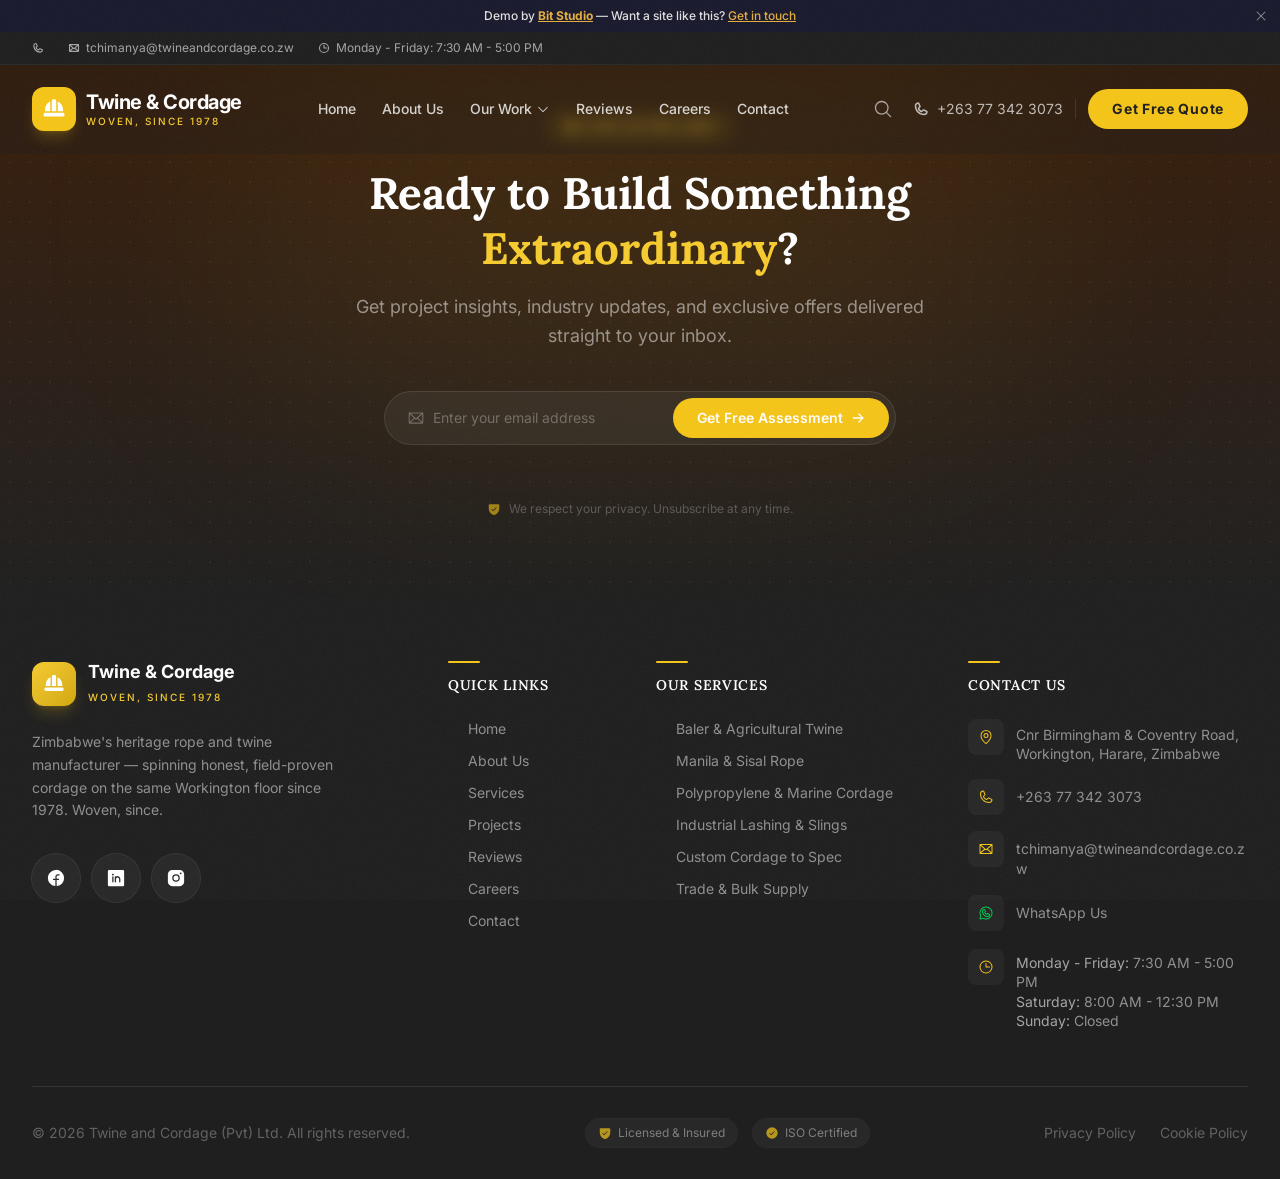
==== index.html @ addbf33c "Bit Studio deploy" ====
<!DOCTYPE html>
<html lang="en">
  <head>
    <meta charset="UTF-8" />
    <link rel="icon" type="image/svg+xml" href="/favicon.svg" />
    <meta name="viewport" content="width=device-width, initial-scale=1.0" />
    <meta name="theme-color" content="#8B4513" />
    <meta name="description" content="Twine and Cordage — Zimbabwe's heritage rope and twine manufacturer. Hand-finished sisal, manila, and polypropylene cordage woven on the same factory floor for over four decades." />
    <meta name="keywords" content="rope Zimbabwe, cordage Harare, sisal twine, baler twine, manila rope, agricultural rope, Twine and Cordage" />
    <meta property="og:title" content="Twine and Cordage — woven, since." />
    <meta property="og:description" content="Heritage rope and twine, woven in Harare. Four decades of craftsmanship in every twist of cordage we ship — from baler twine to marine-grade hawsers." />
    <meta property="og:image" content="https://images.unsplash.com/photo-1528700673334-1c2c1e7e0a05?w=1200" />
    <meta property="og:type" content="website" />
    <meta name="twitter:card" content="summary_large_image" />
    <title>Twine and Cordage — woven, since.</title>
    <link rel="preconnect" href="https://fonts.googleapis.com" />
    <link rel="preconnect" href="https://fonts.gstatic.com" crossorigin />
    <link href="https://fonts.googleapis.com/css2?family=Lora:ital,wght@0,400;0,500;0,600;0,700;1,400;1,500;1,600;1,700&family=Inter:wght@300;400;500;600;700;800&family=JetBrains+Mono:wght@400;500&display=swap" rel="stylesheet" />
    <script type="module" crossorigin src="/assets/index-C4Alse7a.js"></script>
    <link rel="stylesheet" crossorigin href="/assets/index-Beohewi9.css">
  </head>
  <body>
    <div id="root"></div>
  </body>
</html>
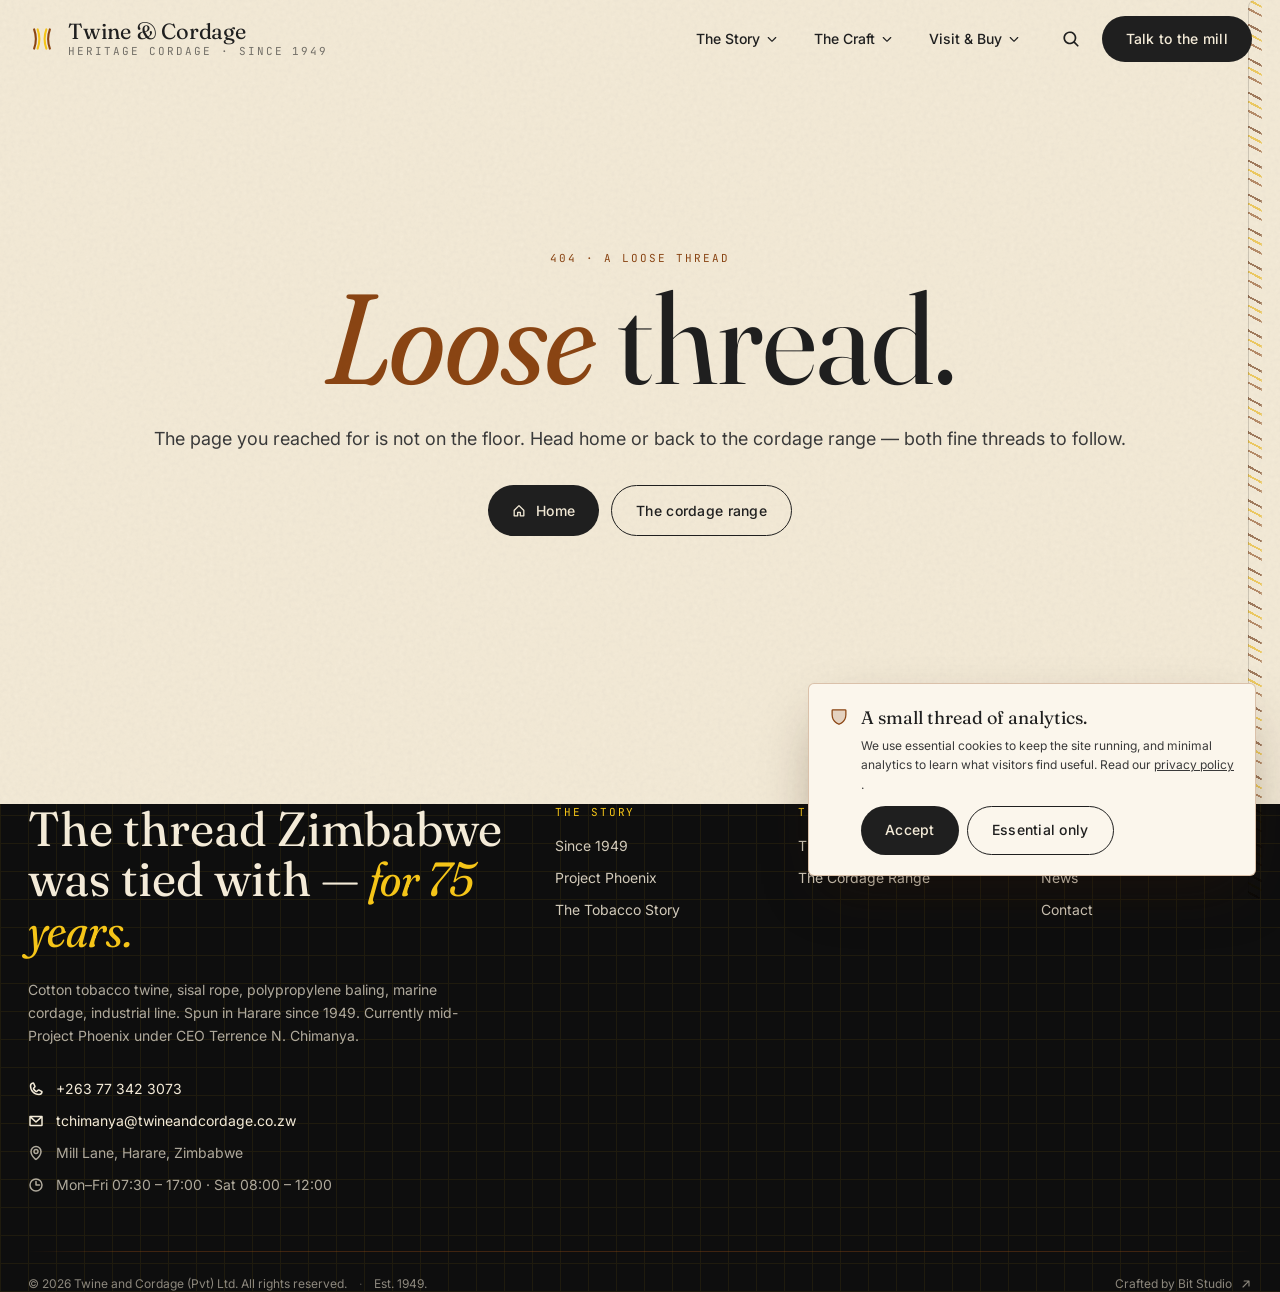
==== commit da10a220: "Bespoke rebuild — pilot wave" ====
--- a/index.html
+++ b/index.html
@@ -3,21 +3,52 @@
   <head>
     <meta charset="UTF-8" />
     <link rel="icon" type="image/svg+xml" href="/favicon.svg" />
-    <meta name="viewport" content="width=device-width, initial-scale=1.0" />
-    <meta name="theme-color" content="#8B4513" />
-    <meta name="description" content="Twine and Cordage — Zimbabwe's heritage rope and twine manufacturer. Hand-finished sisal, manila, and polypropylene cordage woven on the same factory floor for over four decades." />
-    <meta name="keywords" content="rope Zimbabwe, cordage Harare, sisal twine, baler twine, manila rope, agricultural rope, Twine and Cordage" />
-    <meta property="og:title" content="Twine and Cordage — woven, since." />
-    <meta property="og:description" content="Heritage rope and twine, woven in Harare. Four decades of craftsmanship in every twist of cordage we ship — from baler twine to marine-grade hawsers." />
-    <meta property="og:image" content="https://images.unsplash.com/photo-1528700673334-1c2c1e7e0a05?w=1200" />
+    <meta name="viewport" content="width=device-width, initial-scale=1.0, viewport-fit=cover" />
+    <meta name="theme-color" content="#1F1F1F" />
+
+    <title>Twine and Cordage — 75 Years of Zimbabwean Tobacco Twine &amp; Industrial Cordage</title>
+    <meta name="description" content="Since 1949, Twine and Cordage has spun the thread that ties Zimbabwean tobacco to the world — and the cordage that holds its industries together. Currently in Project Phoenix, our 75-year story enters its next chapter under CEO Terrence N. Chimanya." />
+    <meta name="keywords" content="twine zimbabwe, cordage manufacturer, tobacco twine, sisal rope, jute twine, industrial rope harare, baling twine, marine cordage zimbabwe, agricultural twine, Project Phoenix, Terrence Chimanya" />
+    <meta name="author" content="Twine and Cordage (Pvt) Ltd" />
+    <meta name="robots" content="index, follow" />
+
+    <!-- Open Graph -->
     <meta property="og:type" content="website" />
+    <meta property="og:site_name" content="Twine and Cordage" />
+    <meta property="og:title" content="Twine and Cordage — The Thread Zimbabwe's Tobacco Was Tied With For 75 Years" />
+    <meta property="og:description" content="Heritage cordage manufacturing since 1949. Sisal, jute, polypropylene twine and rope for agriculture, tobacco, marine, and industry. Mid-Project Phoenix turnaround under CEO Terrence N. Chimanya." />
+    <meta property="og:image" content="https://images.unsplash.com/photo-1451195090173-2e0781d7c33e?w=1600&q=80&auto=format&fit=crop" />
+    <meta property="og:url" content="https://twineandcordage.co.zw" />
+
+    <!-- Twitter -->
     <meta name="twitter:card" content="summary_large_image" />
-    <title>Twine and Cordage — woven, since.</title>
+    <meta name="twitter:title" content="Twine and Cordage — 75 Years of Heritage Cordage" />
+    <meta name="twitter:description" content="The thread Zim tobacco was tied with — for 75 years. Heritage cordage. Project Phoenix chapter open." />
+    <meta name="twitter:image" content="https://images.unsplash.com/photo-1451195090173-2e0781d7c33e?w=1600&q=80&auto=format&fit=crop" />
+
+    <!-- Preconnect fonts -->
     <link rel="preconnect" href="https://fonts.googleapis.com" />
     <link rel="preconnect" href="https://fonts.gstatic.com" crossorigin />
-    <link href="https://fonts.googleapis.com/css2?family=Lora:ital,wght@0,400;0,500;0,600;0,700;1,400;1,500;1,600;1,700&family=Inter:wght@300;400;500;600;700;800&family=JetBrains+Mono:wght@400;500&display=swap" rel="stylesheet" />
-    <script type="module" crossorigin src="/assets/index-C4Alse7a.js"></script>
-    <link rel="stylesheet" crossorigin href="/assets/index-Beohewi9.css">
+    <link href="https://fonts.googleapis.com/css2?family=Fraunces:ital,opsz,wght@0,9..144,300..900;1,9..144,300..900&family=Inter:wght@300;400;500;600;700&family=JetBrains+Mono:wght@400;500&display=swap" rel="stylesheet" />
+
+    <!-- JSON-LD Structured Data -->
+    <script type="application/ld+json">
+      {
+        "@context": "https://schema.org",
+        "@type": "Organization",
+        "name": "Twine and Cordage (Pvt) Ltd",
+        "foundingDate": "1949",
+        "url": "https://twineandcordage.co.zw",
+        "logo": "/favicon.svg",
+        "description": "75-year-old Zimbabwean manufacturer of tobacco twine, sisal rope and industrial cordage.",
+        "address": { "@type": "PostalAddress", "addressLocality": "Harare", "addressCountry": "ZW" },
+        "telephone": "+263773423073",
+        "email": "tchimanya@twineandcordage.co.zw",
+        "founder": "Terrence N. Chimanya"
+      }
+    </script>
+    <script type="module" crossorigin src="/assets/index-DUaEDlbp.js"></script>
+    <link rel="stylesheet" crossorigin href="/assets/index-CVmjpOQv.css">
   </head>
   <body>
     <div id="root"></div>
--- a/assets/index-CVmjpOQv.css
+++ b/assets/index-CVmjpOQv.css
@@ -0,0 +1 @@
+/*! tailwindcss v4.3.0 | MIT License | https://tailwindcss.com */@layer properties{@supports (((-webkit-hyphens:none)) and (not (margin-trim:inline))) or ((-moz-orient:inline) and (not (color:rgb(from red r g b)))){*,:before,:after,::backdrop{--tw-translate-x:0;--tw-translate-y:0;--tw-translate-z:0;--tw-rotate-x:initial;--tw-rotate-y:initial;--tw-rotate-z:initial;--tw-skew-x:initial;--tw-skew-y:initial;--tw-space-y-reverse:0;--tw-divide-y-reverse:0;--tw-border-style:solid;--tw-gradient-position:initial;--tw-gradient-from:#0000;--tw-gradient-via:#0000;--tw-gradient-to:#0000;--tw-gradient-stops:initial;--tw-gradient-via-stops:initial;--tw-gradient-from-position:0%;--tw-gradient-via-position:50%;--tw-gradient-to-position:100%;--tw-leading:initial;--tw-font-weight:initial;--tw-tracking:initial;--tw-shadow:0 0 #0000;--tw-shadow-color:initial;--tw-shadow-alpha:100%;--tw-inset-shadow:0 0 #0000;--tw-inset-shadow-color:initial;--tw-inset-shadow-alpha:100%;--tw-ring-color:initial;--tw-ring-shadow:0 0 #0000;--tw-inset-ring-color:initial;--tw-inset-ring-shadow:0 0 #0000;--tw-ring-inset:initial;--tw-ring-offset-width:0px;--tw-ring-offset-color:#fff;--tw-ring-offset-shadow:0 0 #0000;--tw-blur:initial;--tw-brightness:initial;--tw-contrast:initial;--tw-grayscale:initial;--tw-hue-rotate:initial;--tw-invert:initial;--tw-opacity:initial;--tw-saturate:initial;--tw-sepia:initial;--tw-drop-shadow:initial;--tw-drop-shadow-color:initial;--tw-drop-shadow-alpha:100%;--tw-drop-shadow-size:initial;--tw-backdrop-blur:initial;--tw-backdrop-brightness:initial;--tw-backdrop-contrast:initial;--tw-backdrop-grayscale:initial;--tw-backdrop-hue-rotate:initial;--tw-backdrop-invert:initial;--tw-backdrop-opacity:initial;--tw-backdrop-saturate:initial;--tw-backdrop-sepia:initial;--tw-duration:initial}}}@layer theme{:root,:host{--font-sans:ui-sans-serif, system-ui, sans-serif, "Apple Color Emoji", "Segoe UI Emoji", "Segoe UI Symbol", "Noto Color Emoji";--font-mono:"JetBrains Mono", monospace;--color-emerald-600:oklch(59.6% .145 163.225);--color-emerald-700:oklch(50.8% .118 165.612);--color-white:#fff;--spacing:.25rem;--container-md:28rem;--container-lg:32rem;--container-xl:36rem;--container-2xl:42rem;--container-3xl:48rem;--container-4xl:56rem;--text-xs:.75rem;--text-xs--line-height:calc(1 / .75);--text-sm:.875rem;--text-sm--line-height:calc(1.25 / .875);--text-base:1rem;--text-base--line-height: 1.5 ;--text-lg:1.125rem;--text-lg--line-height:calc(1.75 / 1.125);--text-xl:1.25rem;--text-xl--line-height:calc(1.75 / 1.25);--text-2xl:1.5rem;--text-2xl--line-height:calc(2 / 1.5);--text-3xl:1.875rem;--text-3xl--line-height: 1.2 ;--text-4xl:2.25rem;--text-4xl--line-height:calc(2.5 / 2.25);--text-5xl:3rem;--text-5xl--line-height:1;--text-6xl:3.75rem;--text-6xl--line-height:1;--text-7xl:4.5rem;--text-7xl--line-height:1;--text-8xl:6rem;--text-8xl--line-height:1;--text-9xl:8rem;--text-9xl--line-height:1;--font-weight-medium:500;--tracking-widest:.1em;--leading-tight:1.25;--leading-snug:1.375;--leading-relaxed:1.625;--radius-md:.375rem;--blur-sm:8px;--blur-md:12px;--default-transition-duration:.15s;--default-transition-timing-function:cubic-bezier(.4, 0, .2, 1);--default-font-family:var(--font-sans);--default-mono-font-family:var(--font-mono);--color-rope-600:#8b4513;--color-rope-700:#6e3610;--color-rope-800:#4f270c;--color-sisal-300:#f8cc3e;--color-sisal-400:#f5c518;--color-sisal-500:#d9a800;--color-paper-50:#fbf6ec;--color-paper-100:#f4ebd8;--color-ink-400:#6b6b6b;--color-ink-600:#3a3a3a;--color-ink-800:#1f1f1f;--color-ink-900:#0e0e0e;--font-display:"Fraunces", "Georgia", serif;--font-body:"Inter", system-ui, sans-serif}}@layer base{*,:after,:before,::backdrop{box-sizing:border-box;border:0 solid;margin:0;padding:0}::file-selector-button{box-sizing:border-box;border:0 solid;margin:0;padding:0}html,:host{-webkit-text-size-adjust:100%;-moz-tab-size:4;tab-size:4;line-height:1.5;font-family:var(--default-font-family,ui-sans-serif, system-ui, sans-serif, "Apple Color Emoji", "Segoe UI Emoji", "Segoe UI Symbol", "Noto Color Emoji");font-feature-settings:var(--default-font-feature-settings,normal);font-variation-settings:var(--default-font-variation-settings,normal);-webkit-tap-highlight-color:transparent}hr{height:0;color:inherit;border-top-width:1px}abbr:where([title]){-webkit-text-decoration:underline dotted;text-decoration:underline dotted}h1,h2,h3,h4,h5,h6{font-size:inherit;font-weight:inherit}a{color:inherit;-webkit-text-decoration:inherit;text-decoration:inherit}b,strong{font-weight:bolder}code,kbd,samp,pre{font-family:var(--default-mono-font-family,ui-monospace, SFMono-Regular, Menlo, Monaco, Consolas, "Liberation Mono", "Courier New", monospace);font-feature-settings:var(--default-mono-font-feature-settings,normal);font-variation-settings:var(--default-mono-font-variation-settings,normal);font-size:1em}small{font-size:80%}sub,sup{vertical-align:baseline;font-size:75%;line-height:0;position:relative}sub{bottom:-.25em}sup{top:-.5em}table{text-indent:0;border-color:inherit;border-collapse:collapse}:-moz-focusring{outline:auto}progress{vertical-align:baseline}summary{display:list-item}ol,ul,menu{list-style:none}img,svg,video,canvas,audio,iframe,embed,object{vertical-align:middle;display:block}img,video{max-width:100%;height:auto}button,input,select,optgroup,textarea{font:inherit;font-feature-settings:inherit;font-variation-settings:inherit;letter-spacing:inherit;color:inherit;opacity:1;background-color:#0000;border-radius:0}::file-selector-button{font:inherit;font-feature-settings:inherit;font-variation-settings:inherit;letter-spacing:inherit;color:inherit;opacity:1;background-color:#0000;border-radius:0}:where(select:is([multiple],[size])) optgroup{font-weight:bolder}:where(select:is([multiple],[size])) optgroup option{padding-inline-start:20px}::file-selector-button{margin-inline-end:4px}::placeholder{opacity:1}@supports (not ((-webkit-appearance:-apple-pay-button))) or (contain-intrinsic-size:1px){::placeholder{color:currentColor}@supports (color:color-mix(in lab,red,red)){::placeholder{color:color-mix(in oklab,currentcolor 50%,transparent)}}}textarea{resize:vertical}::-webkit-search-decoration{-webkit-appearance:none}::-webkit-date-and-time-value{min-height:1lh;text-align:inherit}::-webkit-datetime-edit{display:inline-flex}::-webkit-datetime-edit-fields-wrapper{padding:0}::-webkit-datetime-edit{padding-block:0}::-webkit-datetime-edit-year-field{padding-block:0}::-webkit-datetime-edit-month-field{padding-block:0}::-webkit-datetime-edit-day-field{padding-block:0}::-webkit-datetime-edit-hour-field{padding-block:0}::-webkit-datetime-edit-minute-field{padding-block:0}::-webkit-datetime-edit-second-field{padding-block:0}::-webkit-datetime-edit-millisecond-field{padding-block:0}::-webkit-datetime-edit-meridiem-field{padding-block:0}::-webkit-calendar-picker-indicator{line-height:1}:-moz-ui-invalid{box-shadow:none}button,input:where([type=button],[type=reset],[type=submit]){-webkit-appearance:button;-moz-appearance:button;appearance:button}::file-selector-button{-webkit-appearance:button;-moz-appearance:button;appearance:button}::-webkit-inner-spin-button{height:auto}::-webkit-outer-spin-button{height:auto}[hidden]:where(:not([hidden=until-found])){display:none!important}}@layer components;@layer utilities{.absolute{position:absolute}.fixed{position:fixed}.relative{position:relative}.static{position:static}.sticky{position:sticky}.inset-0{inset:calc(var(--spacing) * 0)}.-top-3{top:calc(var(--spacing) * -3)}.-top-4{top:calc(var(--spacing) * -4)}.-top-\[14px\]{top:-14px}.top-0{top:calc(var(--spacing) * 0)}.top-32{top:calc(var(--spacing) * 32)}.top-\[42px\]{top:42px}.top-full{top:100%}.-right-4{right:calc(var(--spacing) * -4)}.right-0{right:calc(var(--spacing) * 0)}.right-4{right:calc(var(--spacing) * 4)}.right-6{right:calc(var(--spacing) * 6)}.right-12{right:calc(var(--spacing) * 12)}.-bottom-3{bottom:calc(var(--spacing) * -3)}.bottom-0{bottom:calc(var(--spacing) * 0)}.bottom-4{bottom:calc(var(--spacing) * 4)}.bottom-6{bottom:calc(var(--spacing) * 6)}.bottom-10{bottom:calc(var(--spacing) * 10)}.-left-4{left:calc(var(--spacing) * -4)}.left-0{left:calc(var(--spacing) * 0)}.left-1\/2{left:50%}.left-4{left:calc(var(--spacing) * 4)}.left-6{left:calc(var(--spacing) * 6)}.z-10{z-index:10}.z-40{z-index:40}.z-50{z-index:50}.mx-3{margin-inline:calc(var(--spacing) * 3)}.mx-auto{margin-inline:auto}.mt-0\.5{margin-top:calc(var(--spacing) * .5)}.mt-1{margin-top:calc(var(--spacing) * 1)}.mt-3{margin-top:calc(var(--spacing) * 3)}.mt-4{margin-top:calc(var(--spacing) * 4)}.mt-5{margin-top:calc(var(--spacing) * 5)}.mt-6{margin-top:calc(var(--spacing) * 6)}.mt-8{margin-top:calc(var(--spacing) * 8)}.mt-10{margin-top:calc(var(--spacing) * 10)}.mt-12{margin-top:calc(var(--spacing) * 12)}.mt-14{margin-top:calc(var(--spacing) * 14)}.mt-16{margin-top:calc(var(--spacing) * 16)}.mt-24{margin-top:calc(var(--spacing) * 24)}.mt-auto{margin-top:auto}.mr-1{margin-right:calc(var(--spacing) * 1)}.mb-0\.5{margin-bottom:calc(var(--spacing) * .5)}.mb-1{margin-bottom:calc(var(--spacing) * 1)}.mb-1\.5{margin-bottom:calc(var(--spacing) * 1.5)}.mb-2{margin-bottom:calc(var(--spacing) * 2)}.mb-3{margin-bottom:calc(var(--spacing) * 3)}.mb-4{margin-bottom:calc(var(--spacing) * 4)}.mb-5{margin-bottom:calc(var(--spacing) * 5)}.mb-6{margin-bottom:calc(var(--spacing) * 6)}.mb-7{margin-bottom:calc(var(--spacing) * 7)}.mb-8{margin-bottom:calc(var(--spacing) * 8)}.mb-10{margin-bottom:calc(var(--spacing) * 10)}.mb-12{margin-bottom:calc(var(--spacing) * 12)}.mb-14{margin-bottom:calc(var(--spacing) * 14)}.mb-16{margin-bottom:calc(var(--spacing) * 16)}.ml-2{margin-left:calc(var(--spacing) * 2)}.ml-3{margin-left:calc(var(--spacing) * 3)}.line-clamp-1{-webkit-line-clamp:1;-webkit-box-orient:vertical;display:-webkit-box;overflow:hidden}.block{display:block}.flex{display:flex}.grid{display:grid}.hidden{display:none}.inline{display:inline}.inline-block{display:inline-block}.inline-flex{display:inline-flex}.table{display:table}.aspect-\[4\/3\]{aspect-ratio:4/3}.aspect-\[4\/5\]{aspect-ratio:4/5}.aspect-\[5\/3\]{aspect-ratio:5/3}.aspect-\[5\/6\]{aspect-ratio:5/6}.aspect-\[16\/7\]{aspect-ratio:16/7}.aspect-\[16\/9\]{aspect-ratio:16/9}.aspect-\[16\/10\]{aspect-ratio:16/10}.aspect-square{aspect-ratio:1}.h-1\.5{height:calc(var(--spacing) * 1.5)}.h-3{height:calc(var(--spacing) * 3)}.h-5{height:calc(var(--spacing) * 5)}.h-full{height:100%}.h-px{height:1px}.max-h-40{max-height:calc(var(--spacing) * 40)}.max-h-\[60vh\]{max-height:60vh}.max-h-\[85vh\]{max-height:85vh}.min-h-\[70vh\]{min-height:70vh}.min-h-\[80vh\]{min-height:80vh}.min-h-\[92vh\]{min-height:92vh}.min-h-screen{min-height:100vh}.w-1\.5{width:calc(var(--spacing) * 1.5)}.w-3{width:calc(var(--spacing) * 3)}.w-5{width:calc(var(--spacing) * 5)}.w-12{width:calc(var(--spacing) * 12)}.w-\[10px\]{width:10px}.w-full{width:100%}.max-w-2xl{max-width:var(--container-2xl)}.max-w-3xl{max-width:var(--container-3xl)}.max-w-4xl{max-width:var(--container-4xl)}.max-w-\[200px\]{max-width:200px}.max-w-\[260px\]{max-width:260px}.max-w-lg{max-width:var(--container-lg)}.max-w-md{max-width:var(--container-md)}.max-w-xl{max-width:var(--container-xl)}.min-w-0{min-width:calc(var(--spacing) * 0)}.min-w-\[320px\]{min-width:320px}.flex-1{flex:1}.shrink-0{flex-shrink:0}.-translate-x-1\/2{--tw-translate-x: -50% ;translate:var(--tw-translate-x) var(--tw-translate-y)}.rotate-\[-6deg\]{rotate:-6deg}.rotate-\[-7deg\]{rotate:-7deg}.transform{transform:var(--tw-rotate-x,) var(--tw-rotate-y,) var(--tw-rotate-z,) var(--tw-skew-x,) var(--tw-skew-y,)}.grid-cols-1{grid-template-columns:repeat(1,minmax(0,1fr))}.grid-cols-2{grid-template-columns:repeat(2,minmax(0,1fr))}.grid-cols-\[120px_1fr\]{grid-template-columns:120px 1fr}.flex-col{flex-direction:column}.flex-wrap{flex-wrap:wrap}.items-center{align-items:center}.items-end{align-items:flex-end}.items-start{align-items:flex-start}.items-stretch{align-items:stretch}.justify-between{justify-content:space-between}.justify-center{justify-content:center}.justify-end{justify-content:flex-end}.gap-0\.5{gap:calc(var(--spacing) * .5)}.gap-1{gap:calc(var(--spacing) * 1)}.gap-1\.5{gap:calc(var(--spacing) * 1.5)}.gap-2{gap:calc(var(--spacing) * 2)}.gap-3{gap:calc(var(--spacing) * 3)}.gap-4{gap:calc(var(--spacing) * 4)}.gap-6{gap:calc(var(--spacing) * 6)}.gap-8{gap:calc(var(--spacing) * 8)}.gap-10{gap:calc(var(--spacing) * 10)}.gap-12{gap:calc(var(--spacing) * 12)}:where(.space-y-2>:not(:last-child)){--tw-space-y-reverse:0;margin-block-start:calc(calc(var(--spacing) * 2) * var(--tw-space-y-reverse));margin-block-end:calc(calc(var(--spacing) * 2) * calc(1 - var(--tw-space-y-reverse)))}:where(.space-y-3>:not(:last-child)){--tw-space-y-reverse:0;margin-block-start:calc(calc(var(--spacing) * 3) * var(--tw-space-y-reverse));margin-block-end:calc(calc(var(--spacing) * 3) * calc(1 - var(--tw-space-y-reverse)))}:where(.space-y-4>:not(:last-child)){--tw-space-y-reverse:0;margin-block-start:calc(calc(var(--spacing) * 4) * var(--tw-space-y-reverse));margin-block-end:calc(calc(var(--spacing) * 4) * calc(1 - var(--tw-space-y-reverse)))}:where(.space-y-5>:not(:last-child)){--tw-space-y-reverse:0;margin-block-start:calc(calc(var(--spacing) * 5) * var(--tw-space-y-reverse));margin-block-end:calc(calc(var(--spacing) * 5) * calc(1 - var(--tw-space-y-reverse)))}:where(.space-y-6>:not(:last-child)){--tw-space-y-reverse:0;margin-block-start:calc(calc(var(--spacing) * 6) * var(--tw-space-y-reverse));margin-block-end:calc(calc(var(--spacing) * 6) * calc(1 - var(--tw-space-y-reverse)))}:where(.space-y-10>:not(:last-child)){--tw-space-y-reverse:0;margin-block-start:calc(calc(var(--spacing) * 10) * var(--tw-space-y-reverse));margin-block-end:calc(calc(var(--spacing) * 10) * calc(1 - var(--tw-space-y-reverse)))}:where(.space-y-12>:not(:last-child)){--tw-space-y-reverse:0;margin-block-start:calc(calc(var(--spacing) * 12) * var(--tw-space-y-reverse));margin-block-end:calc(calc(var(--spacing) * 12) * calc(1 - var(--tw-space-y-reverse)))}:where(.divide-y>:not(:last-child)){--tw-divide-y-reverse:0;border-bottom-style:var(--tw-border-style);border-top-style:var(--tw-border-style);border-top-width:calc(1px * var(--tw-divide-y-reverse));border-bottom-width:calc(1px * calc(1 - var(--tw-divide-y-reverse)))}:where(.divide-rope-600\/15>:not(:last-child)){border-color:#8b451326}@supports (color:color-mix(in lab,red,red)){:where(.divide-rope-600\/15>:not(:last-child)){border-color:color-mix(in oklab,var(--color-rope-600) 15%,transparent)}}.self-start{align-self:flex-start}.truncate{text-overflow:ellipsis;white-space:nowrap;overflow:hidden}.overflow-auto{overflow:auto}.overflow-hidden{overflow:hidden}.overflow-y-auto{overflow-y:auto}.rounded{border-radius:.25rem}.rounded-full{border-radius:3.40282e38px}.rounded-md{border-radius:var(--radius-md)}.border{border-style:var(--tw-border-style);border-width:1px}.border-y{border-block-style:var(--tw-border-style);border-block-width:1px}.border-t{border-top-style:var(--tw-border-style);border-top-width:1px}.border-b{border-bottom-style:var(--tw-border-style);border-bottom-width:1px}.border-l-2{border-left-style:var(--tw-border-style);border-left-width:2px}.border-emerald-600{border-color:var(--color-emerald-600)}.border-ink-800{border-color:var(--color-ink-800)}.border-paper-100\/20{border-color:#f4ebd833}@supports (color:color-mix(in lab,red,red)){.border-paper-100\/20{border-color:color-mix(in oklab,var(--color-paper-100) 20%,transparent)}}.border-rope-600{border-color:var(--color-rope-600)}.border-rope-600\/10{border-color:#8b45131a}@supports (color:color-mix(in lab,red,red)){.border-rope-600\/10{border-color:color-mix(in oklab,var(--color-rope-600) 10%,transparent)}}.border-rope-600\/15{border-color:#8b451326}@supports (color:color-mix(in lab,red,red)){.border-rope-600\/15{border-color:color-mix(in oklab,var(--color-rope-600) 15%,transparent)}}.border-rope-600\/20{border-color:#8b451333}@supports (color:color-mix(in lab,red,red)){.border-rope-600\/20{border-color:color-mix(in oklab,var(--color-rope-600) 20%,transparent)}}.border-rope-600\/25{border-color:#8b451340}@supports (color:color-mix(in lab,red,red)){.border-rope-600\/25{border-color:color-mix(in oklab,var(--color-rope-600) 25%,transparent)}}.border-rope-600\/30{border-color:#8b45134d}@supports (color:color-mix(in lab,red,red)){.border-rope-600\/30{border-color:color-mix(in oklab,var(--color-rope-600) 30%,transparent)}}.border-sisal-400{border-color:var(--color-sisal-400)}.bg-emerald-600{background-color:var(--color-emerald-600)}.bg-ink-800{background-color:var(--color-ink-800)}.bg-ink-900{background-color:var(--color-ink-900)}.bg-ink-900\/60{background-color:#0e0e0e99}@supports (color:color-mix(in lab,red,red)){.bg-ink-900\/60{background-color:color-mix(in oklab,var(--color-ink-900) 60%,transparent)}}.bg-ink-900\/70{background-color:#0e0e0eb3}@supports (color:color-mix(in lab,red,red)){.bg-ink-900\/70{background-color:color-mix(in oklab,var(--color-ink-900) 70%,transparent)}}.bg-ink-900\/75{background-color:#0e0e0ebf}@supports (color:color-mix(in lab,red,red)){.bg-ink-900\/75{background-color:color-mix(in oklab,var(--color-ink-900) 75%,transparent)}}.bg-paper-50{background-color:var(--color-paper-50)}.bg-paper-100{background-color:var(--color-paper-100)}.bg-paper-100\/10{background-color:#f4ebd81a}@supports (color:color-mix(in lab,red,red)){.bg-paper-100\/10{background-color:color-mix(in oklab,var(--color-paper-100) 10%,transparent)}}.bg-paper-100\/15{background-color:#f4ebd826}@supports (color:color-mix(in lab,red,red)){.bg-paper-100\/15{background-color:color-mix(in oklab,var(--color-paper-100) 15%,transparent)}}.bg-paper-100\/90{background-color:#f4ebd8e6}@supports (color:color-mix(in lab,red,red)){.bg-paper-100\/90{background-color:color-mix(in oklab,var(--color-paper-100) 90%,transparent)}}.bg-paper-100\/95{background-color:#f4ebd8f2}@supports (color:color-mix(in lab,red,red)){.bg-paper-100\/95{background-color:color-mix(in oklab,var(--color-paper-100) 95%,transparent)}}.bg-rope-600{background-color:var(--color-rope-600)}.bg-rope-600\/10{background-color:#8b45131a}@supports (color:color-mix(in lab,red,red)){.bg-rope-600\/10{background-color:color-mix(in oklab,var(--color-rope-600) 10%,transparent)}}.bg-rope-600\/60{background-color:#8b451399}@supports (color:color-mix(in lab,red,red)){.bg-rope-600\/60{background-color:color-mix(in oklab,var(--color-rope-600) 60%,transparent)}}.bg-sisal-400{background-color:var(--color-sisal-400)}.bg-transparent{background-color:#0000}.bg-gradient-to-r{--tw-gradient-position:to right in oklab;background-image:linear-gradient(var(--tw-gradient-stops))}.bg-gradient-to-t{--tw-gradient-position:to top in oklab;background-image:linear-gradient(var(--tw-gradient-stops))}.from-ink-900\/85{--tw-gradient-from:#0e0e0ed9}@supports (color:color-mix(in lab,red,red)){.from-ink-900\/85{--tw-gradient-from:color-mix(in oklab, var(--color-ink-900) 85%, transparent)}}.from-ink-900\/85{--tw-gradient-stops:var(--tw-gradient-via-stops,var(--tw-gradient-position), var(--tw-gradient-from) var(--tw-gradient-from-position), var(--tw-gradient-to) var(--tw-gradient-to-position))}.via-ink-900\/30{--tw-gradient-via:#0e0e0e4d}@supports (color:color-mix(in lab,red,red)){.via-ink-900\/30{--tw-gradient-via:color-mix(in oklab, var(--color-ink-900) 30%, transparent)}}.via-ink-900\/30{--tw-gradient-via-stops:var(--tw-gradient-position), var(--tw-gradient-from) var(--tw-gradient-from-position), var(--tw-gradient-via) var(--tw-gradient-via-position), var(--tw-gradient-to) var(--tw-gradient-to-position);--tw-gradient-stops:var(--tw-gradient-via-stops)}.via-ink-900\/50{--tw-gradient-via:#0e0e0e80}@supports (color:color-mix(in lab,red,red)){.via-ink-900\/50{--tw-gradient-via:color-mix(in oklab, var(--color-ink-900) 50%, transparent)}}.via-ink-900\/50{--tw-gradient-via-stops:var(--tw-gradient-position), var(--tw-gradient-from) var(--tw-gradient-from-position), var(--tw-gradient-via) var(--tw-gradient-via-position), var(--tw-gradient-to) var(--tw-gradient-to-position);--tw-gradient-stops:var(--tw-gradient-via-stops)}.to-transparent{--tw-gradient-to:transparent;--tw-gradient-stops:var(--tw-gradient-via-stops,var(--tw-gradient-position), var(--tw-gradient-from) var(--tw-gradient-from-position), var(--tw-gradient-to) var(--tw-gradient-to-position))}.object-cover{object-fit:cover}.object-center{object-position:center}.object-top{object-position:top}.p-1\.5{padding:calc(var(--spacing) * 1.5)}.p-2{padding:calc(var(--spacing) * 2)}.p-2\.5{padding:calc(var(--spacing) * 2.5)}.p-3{padding:calc(var(--spacing) * 3)}.p-3\.5{padding:calc(var(--spacing) * 3.5)}.p-4{padding:calc(var(--spacing) * 4)}.p-5{padding:calc(var(--spacing) * 5)}.p-6{padding:calc(var(--spacing) * 6)}.p-7{padding:calc(var(--spacing) * 7)}.px-1{padding-inline:calc(var(--spacing) * 1)}.px-1\.5{padding-inline:calc(var(--spacing) * 1.5)}.px-3{padding-inline:calc(var(--spacing) * 3)}.px-4{padding-inline:calc(var(--spacing) * 4)}.px-5{padding-inline:calc(var(--spacing) * 5)}.px-6{padding-inline:calc(var(--spacing) * 6)}.px-7{padding-inline:calc(var(--spacing) * 7)}.px-10{padding-inline:calc(var(--spacing) * 10)}.py-0\.5{padding-block:calc(var(--spacing) * .5)}.py-2{padding-block:calc(var(--spacing) * 2)}.py-2\.5{padding-block:calc(var(--spacing) * 2.5)}.py-3{padding-block:calc(var(--spacing) * 3)}.py-4{padding-block:calc(var(--spacing) * 4)}.py-5{padding-block:calc(var(--spacing) * 5)}.py-6{padding-block:calc(var(--spacing) * 6)}.py-10{padding-block:calc(var(--spacing) * 10)}.py-20{padding-block:calc(var(--spacing) * 20)}.py-24{padding-block:calc(var(--spacing) * 24)}.py-28{padding-block:calc(var(--spacing) * 28)}.pt-0{padding-top:calc(var(--spacing) * 0)}.pt-3{padding-top:calc(var(--spacing) * 3)}.pt-12{padding-top:calc(var(--spacing) * 12)}.pt-16{padding-top:calc(var(--spacing) * 16)}.pt-\[10vh\]{padding-top:10vh}.pt-\[78px\]{padding-top:78px}.pb-10{padding-bottom:calc(var(--spacing) * 10)}.pb-12{padding-bottom:calc(var(--spacing) * 12)}.pb-20{padding-bottom:calc(var(--spacing) * 20)}.pb-24{padding-bottom:calc(var(--spacing) * 24)}.pl-5{padding-left:calc(var(--spacing) * 5)}.pl-6{padding-left:calc(var(--spacing) * 6)}.text-center{text-align:center}.text-left{text-align:left}.text-right{text-align:right}.font-display{font-family:var(--font-display)}.font-mono{font-family:var(--font-mono)}.text-2xl{font-size:var(--text-2xl);line-height:var(--tw-leading,var(--text-2xl--line-height))}.text-3xl{font-size:var(--text-3xl);line-height:var(--tw-leading,var(--text-3xl--line-height))}.text-4xl{font-size:var(--text-4xl);line-height:var(--tw-leading,var(--text-4xl--line-height))}.text-5xl{font-size:var(--text-5xl);line-height:var(--tw-leading,var(--text-5xl--line-height))}.text-6xl{font-size:var(--text-6xl);line-height:var(--tw-leading,var(--text-6xl--line-height))}.text-7xl{font-size:var(--text-7xl);line-height:var(--tw-leading,var(--text-7xl--line-height))}.text-8xl{font-size:var(--text-8xl);line-height:var(--tw-leading,var(--text-8xl--line-height))}.text-base{font-size:var(--text-base);line-height:var(--tw-leading,var(--text-base--line-height))}.text-lg{font-size:var(--text-lg);line-height:var(--tw-leading,var(--text-lg--line-height))}.text-sm{font-size:var(--text-sm);line-height:var(--tw-leading,var(--text-sm--line-height))}.text-xl{font-size:var(--text-xl);line-height:var(--tw-leading,var(--text-xl--line-height))}.text-xs{font-size:var(--text-xs);line-height:var(--tw-leading,var(--text-xs--line-height))}.text-\[10px\]{font-size:10px}.text-\[11px\]{font-size:11px}.text-\[14vw\]{font-size:14vw}.leading-\[0\.92\]{--tw-leading:.92;line-height:.92}.leading-\[0\.95\]{--tw-leading:.95;line-height:.95}.leading-\[1\.02\]{--tw-leading:1.02;line-height:1.02}.leading-\[1\.05\]{--tw-leading:1.05;line-height:1.05}.leading-\[1\.25\]{--tw-leading:1.25;line-height:1.25}.leading-none{--tw-leading:1;line-height:1}.leading-relaxed{--tw-leading:var(--leading-relaxed);line-height:var(--leading-relaxed)}.leading-snug{--tw-leading:var(--leading-snug);line-height:var(--leading-snug)}.leading-tight{--tw-leading:var(--leading-tight);line-height:var(--leading-tight)}.font-medium{--tw-font-weight:var(--font-weight-medium);font-weight:var(--font-weight-medium)}.tracking-\[-0\.025em\]{--tw-tracking:-.025em;letter-spacing:-.025em}.tracking-widest{--tw-tracking:var(--tracking-widest);letter-spacing:var(--tracking-widest)}.text-balance{text-wrap:balance}.text-pretty{text-wrap:pretty}.break-all{word-break:break-all}.whitespace-nowrap{white-space:nowrap}.text-ink-400{color:var(--color-ink-400)}.text-ink-600{color:var(--color-ink-600)}.text-ink-800{color:var(--color-ink-800)}.text-ink-800\/70{color:#1f1f1fb3}@supports (color:color-mix(in lab,red,red)){.text-ink-800\/70{color:color-mix(in oklab,var(--color-ink-800) 70%,transparent)}}.text-ink-800\/80{color:#1f1f1fcc}@supports (color:color-mix(in lab,red,red)){.text-ink-800\/80{color:color-mix(in oklab,var(--color-ink-800) 80%,transparent)}}.text-ink-900{color:var(--color-ink-900)}.text-paper-100{color:var(--color-paper-100)}.text-paper-100\/55{color:#f4ebd88c}@supports (color:color-mix(in lab,red,red)){.text-paper-100\/55{color:color-mix(in oklab,var(--color-paper-100) 55%,transparent)}}.text-paper-100\/70{color:#f4ebd8b3}@supports (color:color-mix(in lab,red,red)){.text-paper-100\/70{color:color-mix(in oklab,var(--color-paper-100) 70%,transparent)}}.text-paper-100\/75{color:#f4ebd8bf}@supports (color:color-mix(in lab,red,red)){.text-paper-100\/75{color:color-mix(in oklab,var(--color-paper-100) 75%,transparent)}}.text-paper-100\/80{color:#f4ebd8cc}@supports (color:color-mix(in lab,red,red)){.text-paper-100\/80{color:color-mix(in oklab,var(--color-paper-100) 80%,transparent)}}.text-paper-100\/85{color:#f4ebd8d9}@supports (color:color-mix(in lab,red,red)){.text-paper-100\/85{color:color-mix(in oklab,var(--color-paper-100) 85%,transparent)}}.text-rope-600{color:var(--color-rope-600)}.text-rope-600\/30{color:#8b45134d}@supports (color:color-mix(in lab,red,red)){.text-rope-600\/30{color:color-mix(in oklab,var(--color-rope-600) 30%,transparent)}}.text-rope-700{color:var(--color-rope-700)}.text-sisal-300{color:var(--color-sisal-300)}.text-sisal-400{color:var(--color-sisal-400)}.text-white{color:var(--color-white)}.uppercase{text-transform:uppercase}.italic{font-style:italic}.underline{text-decoration-line:underline}.decoration-sisal-400{-webkit-text-decoration-color:var(--color-sisal-400);text-decoration-color:var(--color-sisal-400)}.underline-offset-4{text-underline-offset:4px}.opacity-10{opacity:.1}.opacity-30{opacity:.3}.opacity-50{opacity:.5}.opacity-\[0\.07\]{opacity:.07}.shadow-2xl{--tw-shadow:0 25px 50px -12px var(--tw-shadow-color,#00000040);box-shadow:var(--tw-inset-shadow),var(--tw-inset-ring-shadow),var(--tw-ring-offset-shadow),var(--tw-ring-shadow),var(--tw-shadow)}.shadow-lg{--tw-shadow:0 10px 15px -3px var(--tw-shadow-color,#0000001a), 0 4px 6px -4px var(--tw-shadow-color,#0000001a);box-shadow:var(--tw-inset-shadow),var(--tw-inset-ring-shadow),var(--tw-ring-offset-shadow),var(--tw-ring-shadow),var(--tw-shadow)}.shadow-xl{--tw-shadow:0 20px 25px -5px var(--tw-shadow-color,#0000001a), 0 8px 10px -6px var(--tw-shadow-color,#0000001a);box-shadow:var(--tw-inset-shadow),var(--tw-inset-ring-shadow),var(--tw-ring-offset-shadow),var(--tw-ring-shadow),var(--tw-shadow)}.ring-4{--tw-ring-shadow:var(--tw-ring-inset,) 0 0 0 calc(4px + var(--tw-ring-offset-width)) var(--tw-ring-color,currentcolor);box-shadow:var(--tw-inset-shadow),var(--tw-inset-ring-shadow),var(--tw-ring-offset-shadow),var(--tw-ring-shadow),var(--tw-shadow)}.ring-paper-100{--tw-ring-color:var(--color-paper-100)}.grayscale{--tw-grayscale:grayscale(100%);filter:var(--tw-blur,) var(--tw-brightness,) var(--tw-contrast,) var(--tw-grayscale,) var(--tw-hue-rotate,) var(--tw-invert,) var(--tw-saturate,) var(--tw-sepia,) var(--tw-drop-shadow,)}.filter{filter:var(--tw-blur,) var(--tw-brightness,) var(--tw-contrast,) var(--tw-grayscale,) var(--tw-hue-rotate,) var(--tw-invert,) var(--tw-saturate,) var(--tw-sepia,) var(--tw-drop-shadow,)}.backdrop-blur-md{--tw-backdrop-blur:blur(var(--blur-md));-webkit-backdrop-filter:var(--tw-backdrop-blur,) var(--tw-backdrop-brightness,) var(--tw-backdrop-contrast,) var(--tw-backdrop-grayscale,) var(--tw-backdrop-hue-rotate,) var(--tw-backdrop-invert,) var(--tw-backdrop-opacity,) var(--tw-backdrop-saturate,) var(--tw-backdrop-sepia,);backdrop-filter:var(--tw-backdrop-blur,) var(--tw-backdrop-brightness,) var(--tw-backdrop-contrast,) var(--tw-backdrop-grayscale,) var(--tw-backdrop-hue-rotate,) var(--tw-backdrop-invert,) var(--tw-backdrop-opacity,) var(--tw-backdrop-saturate,) var(--tw-backdrop-sepia,)}.backdrop-blur-sm{--tw-backdrop-blur:blur(var(--blur-sm));-webkit-backdrop-filter:var(--tw-backdrop-blur,) var(--tw-backdrop-brightness,) var(--tw-backdrop-contrast,) var(--tw-backdrop-grayscale,) var(--tw-backdrop-hue-rotate,) var(--tw-backdrop-invert,) var(--tw-backdrop-opacity,) var(--tw-backdrop-saturate,) var(--tw-backdrop-sepia,);backdrop-filter:var(--tw-backdrop-blur,) var(--tw-backdrop-brightness,) var(--tw-backdrop-contrast,) var(--tw-backdrop-grayscale,) var(--tw-backdrop-hue-rotate,) var(--tw-backdrop-invert,) var(--tw-backdrop-opacity,) var(--tw-backdrop-saturate,) var(--tw-backdrop-sepia,)}.transition{transition-property:color,background-color,border-color,outline-color,text-decoration-color,fill,stroke,--tw-gradient-from,--tw-gradient-via,--tw-gradient-to,opacity,box-shadow,transform,translate,scale,rotate,filter,-webkit-backdrop-filter,backdrop-filter,display,content-visibility,overlay,pointer-events;transition-timing-function:var(--tw-ease,var(--default-transition-timing-function));transition-duration:var(--tw-duration,var(--default-transition-duration))}.transition-all{transition-property:all;transition-timing-function:var(--tw-ease,var(--default-transition-timing-function));transition-duration:var(--tw-duration,var(--default-transition-duration))}.transition-colors{transition-property:color,background-color,border-color,outline-color,text-decoration-color,fill,stroke,--tw-gradient-from,--tw-gradient-via,--tw-gradient-to;transition-timing-function:var(--tw-ease,var(--default-transition-timing-function));transition-duration:var(--tw-duration,var(--default-transition-duration))}.transition-transform{transition-property:transform,translate,scale,rotate;transition-timing-function:var(--tw-ease,var(--default-transition-timing-function));transition-duration:var(--tw-duration,var(--default-transition-duration))}.duration-300{--tw-duration:.3s;transition-duration:.3s}.duration-700{--tw-duration:.7s;transition-duration:.7s}.outline-none{--tw-outline-style:none;outline-style:none}@media(hover:hover){.group-hover\:-translate-x-0\.5:is(:where(.group):hover *){--tw-translate-x:calc(var(--spacing) * -.5);translate:var(--tw-translate-x) var(--tw-translate-y)}.group-hover\:translate-x-0\.5:is(:where(.group):hover *){--tw-translate-x:calc(var(--spacing) * .5);translate:var(--tw-translate-x) var(--tw-translate-y)}.group-hover\:-translate-y-0\.5:is(:where(.group):hover *){--tw-translate-y:calc(var(--spacing) * -.5);translate:var(--tw-translate-x) var(--tw-translate-y)}.group-hover\:scale-\[1\.02\]:is(:where(.group):hover *){scale:1.02}.group-hover\:scale-\[1\.03\]:is(:where(.group):hover *){scale:1.03}.group-hover\:gap-3:is(:where(.group):hover *){gap:calc(var(--spacing) * 3)}.group-hover\:bg-rope-600:is(:where(.group):hover *){background-color:var(--color-rope-600)}.group-hover\:text-paper-100:is(:where(.group):hover *){color:var(--color-paper-100)}.group-hover\:text-rope-700:is(:where(.group):hover *),.group-hover\/item\:text-rope-700:is(:where(.group\/item):hover *){color:var(--color-rope-700)}}.placeholder\:text-ink-400::placeholder{color:var(--color-ink-400)}.last\:border-b-0:last-child{border-bottom-style:var(--tw-border-style);border-bottom-width:0}@media(hover:hover){.hover\:translate-x-0\.5:hover{--tw-translate-x:calc(var(--spacing) * .5);translate:var(--tw-translate-x) var(--tw-translate-y)}.hover\:border-rope-600:hover{border-color:var(--color-rope-600)}.hover\:bg-emerald-700:hover{background-color:var(--color-emerald-700)}.hover\:bg-ink-800\/5:hover{background-color:#1f1f1f0d}@supports (color:color-mix(in lab,red,red)){.hover\:bg-ink-800\/5:hover{background-color:color-mix(in oklab,var(--color-ink-800) 5%,transparent)}}.hover\:bg-paper-100\/20:hover{background-color:#f4ebd833}@supports (color:color-mix(in lab,red,red)){.hover\:bg-paper-100\/20:hover{background-color:color-mix(in oklab,var(--color-paper-100) 20%,transparent)}}.hover\:bg-rope-600\/5:hover{background-color:#8b45130d}@supports (color:color-mix(in lab,red,red)){.hover\:bg-rope-600\/5:hover{background-color:color-mix(in oklab,var(--color-rope-600) 5%,transparent)}}.hover\:bg-rope-600\/8:hover{background-color:#8b451314}@supports (color:color-mix(in lab,red,red)){.hover\:bg-rope-600\/8:hover{background-color:color-mix(in oklab,var(--color-rope-600) 8%,transparent)}}.hover\:bg-rope-600\/10:hover{background-color:#8b45131a}@supports (color:color-mix(in lab,red,red)){.hover\:bg-rope-600\/10:hover{background-color:color-mix(in oklab,var(--color-rope-600) 10%,transparent)}}.hover\:bg-rope-700:hover{background-color:var(--color-rope-700)}.hover\:bg-sisal-500:hover{background-color:var(--color-sisal-500)}.hover\:text-ink-800:hover{color:var(--color-ink-800)}.hover\:text-rope-600:hover{color:var(--color-rope-600)}.hover\:text-rope-700:hover{color:var(--color-rope-700)}.hover\:text-rope-800:hover{color:var(--color-rope-800)}.hover\:text-sisal-400:hover{color:var(--color-sisal-400)}}.focus\:border-rope-600:focus{border-color:var(--color-rope-600)}@media(min-width:40rem){.sm\:col-span-2{grid-column:span 2/span 2}.sm\:grid-cols-2{grid-template-columns:repeat(2,minmax(0,1fr))}.sm\:text-\[10vw\]{font-size:10vw}}@media(min-width:48rem){.md\:col-span-3{grid-column:span 3/span 3}.md\:col-span-4{grid-column:span 4/span 4}.md\:col-span-5{grid-column:span 5/span 5}.md\:col-span-6{grid-column:span 6/span 6}.md\:col-span-7{grid-column:span 7/span 7}.md\:col-start-1{grid-column-start:1}.md\:col-start-2{grid-column-start:2}.md\:col-start-7{grid-column-start:7}.md\:row-span-2{grid-row:span 2/span 2}.md\:row-start-1{grid-row-start:1}.md\:block{display:block}.md\:grid{display:grid}.md\:inline-block{display:inline-block}.md\:grid-cols-2{grid-template-columns:repeat(2,minmax(0,1fr))}.md\:grid-cols-3{grid-template-columns:repeat(3,minmax(0,1fr))}.md\:grid-cols-4{grid-template-columns:repeat(4,minmax(0,1fr))}.md\:grid-cols-5{grid-template-columns:repeat(5,minmax(0,1fr))}.md\:grid-cols-12{grid-template-columns:repeat(12,minmax(0,1fr))}.md\:grid-cols-\[180px_1fr\]{grid-template-columns:180px 1fr}.md\:flex-row{flex-direction:row}.md\:items-center{align-items:center}.md\:justify-end{justify-content:flex-end}.md\:gap-10{gap:calc(var(--spacing) * 10)}.md\:gap-16{gap:calc(var(--spacing) * 16)}:where(.md\:space-y-20>:not(:last-child)){--tw-space-y-reverse:0;margin-block-start:calc(calc(var(--spacing) * 20) * var(--tw-space-y-reverse));margin-block-end:calc(calc(var(--spacing) * 20) * calc(1 - var(--tw-space-y-reverse)))}.md\:p-7{padding:calc(var(--spacing) * 7)}.md\:p-8{padding:calc(var(--spacing) * 8)}.md\:p-9{padding:calc(var(--spacing) * 9)}.md\:text-right{text-align:right}.md\:text-3xl{font-size:var(--text-3xl);line-height:var(--tw-leading,var(--text-3xl--line-height))}.md\:text-4xl{font-size:var(--text-4xl);line-height:var(--tw-leading,var(--text-4xl--line-height))}.md\:text-5xl{font-size:var(--text-5xl);line-height:var(--tw-leading,var(--text-5xl--line-height))}.md\:text-6xl{font-size:var(--text-6xl);line-height:var(--tw-leading,var(--text-6xl--line-height))}.md\:text-7xl{font-size:var(--text-7xl);line-height:var(--tw-leading,var(--text-7xl--line-height))}.md\:text-8xl{font-size:var(--text-8xl);line-height:var(--tw-leading,var(--text-8xl--line-height))}.md\:text-9xl{font-size:var(--text-9xl);line-height:var(--tw-leading,var(--text-9xl--line-height))}}@media(min-width:64rem){.lg\:right-6{right:calc(var(--spacing) * 6)}.lg\:right-8{right:calc(var(--spacing) * 8)}.lg\:bottom-6{bottom:calc(var(--spacing) * 6)}.lg\:bottom-8{bottom:calc(var(--spacing) * 8)}.lg\:-left-6{left:calc(var(--spacing) * -6)}.lg\:-left-12{left:calc(var(--spacing) * -12)}.lg\:left-auto{left:auto}.lg\:col-span-3{grid-column:span 3/span 3}.lg\:col-span-4{grid-column:span 4/span 4}.lg\:col-span-5{grid-column:span 5/span 5}.lg\:col-span-6{grid-column:span 6/span 6}.lg\:col-span-7{grid-column:span 7/span 7}.lg\:col-span-8{grid-column:span 8/span 8}.lg\:col-span-9{grid-column:span 9/span 9}.lg\:col-start-7{grid-column-start:7}.lg\:block{display:block}.lg\:flex{display:flex}.lg\:hidden{display:none}.lg\:aspect-\[3\/4\]{aspect-ratio:3/4}.lg\:aspect-\[4\/5\]{aspect-ratio:4/5}.lg\:max-w-md{max-width:var(--container-md)}.lg\:grid-cols-3{grid-template-columns:repeat(3,minmax(0,1fr))}.lg\:grid-cols-4{grid-template-columns:repeat(4,minmax(0,1fr))}.lg\:grid-cols-12{grid-template-columns:repeat(12,minmax(0,1fr))}.lg\:py-36{padding-block:calc(var(--spacing) * 36)}.lg\:pt-4{padding-top:calc(var(--spacing) * 4)}.lg\:pt-10{padding-top:calc(var(--spacing) * 10)}.lg\:text-7xl{font-size:var(--text-7xl);line-height:var(--tw-leading,var(--text-7xl--line-height))}.lg\:text-8xl{font-size:var(--text-8xl);line-height:var(--tw-leading,var(--text-8xl--line-height))}.lg\:text-\[8\.2vw\]{font-size:8.2vw}}@media(min-width:80rem){.xl\:text-\[7\.4vw\]{font-size:7.4vw}}}*{-webkit-font-smoothing:antialiased;-moz-osx-font-smoothing:grayscale}html{scroll-behavior:smooth;background:var(--color-paper-100)}body{font-family:var(--font-body);color:var(--color-ink-800);background:var(--color-paper-100);margin:0;overflow-x:hidden}::selection{background:var(--color-sisal-400);color:var(--color-ink-900)}::-webkit-scrollbar{width:10px;height:10px}::-webkit-scrollbar-track{background:var(--color-paper-100)}::-webkit-scrollbar-thumb{background:var(--color-rope-600);border-radius:6px}::-webkit-scrollbar-thumb:hover{background:var(--color-rope-700)}.font-display{font-family:var(--font-display)}.font-body{font-family:var(--font-body)}.font-mono{font-family:var(--font-mono)}.italic-display{font-family:var(--font-display);font-variation-settings:"opsz" 144,"SOFT" 60,"WONK" 1;font-style:italic}.text-balance{text-wrap:balance}.text-pretty{text-wrap:pretty}.rope-strand{z-index:30;pointer-events:none;mix-blend-mode:multiply;background-image:repeating-linear-gradient(var(--rope-angle,28deg),transparent 0 6px,#8b45138c 6px 8px,transparent 8px 14px,#f5c51899 14px 16px,transparent 16px 22px,#6e361099 22px 24px,transparent 24px 30px);border-radius:8px;width:14px;height:100vh;transition:transform .12s linear;position:fixed;top:0;right:18px;box-shadow:inset 1px 0 #00000026,inset -1px 0 #ffffff40}@media(max-width:768px){.rope-strand{width:8px;right:6px}}.paper-noise:before{content:"";pointer-events:none;opacity:.08;mix-blend-mode:multiply;background-image:url("data:image/svg+xml,%3Csvg viewBox='0 0 256 256' xmlns='http://www.w3.org/2000/svg'%3E%3Cfilter id='n'%3E%3CfeTurbulence type='fractalNoise' baseFrequency='0.85' numOctaves='3' stitchTiles='stitch'/%3E%3CfeColorMatrix values='0 0 0 0 0.05  0 0 0 0 0.04  0 0 0 0 0.03  0 0 0 0.5 0'/%3E%3C/filter%3E%3Crect width='100%25' height='100%25' filter='url(%23n)'/%3E%3C/svg%3E");position:absolute;top:0;right:0;bottom:0;left:0}.warp-grid{background-image:repeating-linear-gradient(90deg,#8b451314 0,#8b451314 1px,#0000 1px,#0000 28px),repeating-linear-gradient(0deg,#8b45130d 0,#8b45130d 1px,#0000 1px,#0000 28px)}.label{font-family:var(--font-mono);letter-spacing:.18em;text-transform:uppercase;color:var(--color-rope-600);font-size:11px}.btn{font-family:var(--font-body);letter-spacing:.02em;border-radius:999px;align-items:center;gap:10px;padding:14px 24px;font-size:14px;font-weight:500;transition:all .24s cubic-bezier(.2,.7,.2,1);display:inline-flex}.btn-primary{background:var(--color-ink-800);color:var(--color-paper-100)}.btn-primary:hover{background:var(--color-rope-700);transform:translateY(-1px)}.btn-secondary{color:var(--color-ink-800);border:1px solid var(--color-ink-800);background:0 0}.btn-secondary:hover{background:var(--color-ink-800);color:var(--color-paper-100)}.btn-gold{background:var(--color-sisal-400);color:var(--color-ink-900)}.btn-gold:hover{background:var(--color-sisal-500)}@keyframes marquee{0%{transform:translate(0)}to{transform:translate(-50%)}}.animate-marquee{animation:38s linear infinite marquee}@keyframes float-y{0%,to{transform:translateY(0)}50%{transform:translateY(-10px)}}.animate-float-y{animation:7s ease-in-out infinite float-y}@keyframes spin-slow{0%{transform:rotate(0)}to{transform:rotate(360deg)}}.animate-spin-slow{animation:28s linear infinite spin-slow}@keyframes stamp-in{0%{opacity:0;transform:scale(1.4)rotate(-12deg)}to{opacity:.85;transform:scale(1)rotate(-7deg)}}.stamp-in{animation:.9s ease-out both stamp-in}:focus-visible{outline:2px solid var(--color-sisal-400);outline-offset:3px}.section{padding:96px 0;position:relative}@media(max-width:768px){.section{padding:64px 0}}.wrap{max-width:1280px;margin:0 auto;padding:0 28px}@media(max-width:640px){.wrap{padding:0 20px}}.heritage-rule{background:linear-gradient(90deg,transparent 0,var(--color-rope-600) 8%,var(--color-rope-600) 92%,transparent 100%);opacity:.4;height:1px}.warm-img{border-radius:4px;position:relative;overflow:hidden}.warm-img:after{content:"";pointer-events:none;background:radial-gradient(60% 80%,#0000 50%,#2e17072e);position:absolute;top:0;right:0;bottom:0;left:0}@property --tw-translate-x{syntax:"*";inherits:false;initial-value:0}@property --tw-translate-y{syntax:"*";inherits:false;initial-value:0}@property --tw-translate-z{syntax:"*";inherits:false;initial-value:0}@property --tw-rotate-x{syntax:"*";inherits:false}@property --tw-rotate-y{syntax:"*";inherits:false}@property --tw-rotate-z{syntax:"*";inherits:false}@property --tw-skew-x{syntax:"*";inherits:false}@property --tw-skew-y{syntax:"*";inherits:false}@property --tw-space-y-reverse{syntax:"*";inherits:false;initial-value:0}@property --tw-divide-y-reverse{syntax:"*";inherits:false;initial-value:0}@property --tw-border-style{syntax:"*";inherits:false;initial-value:solid}@property --tw-gradient-position{syntax:"*";inherits:false}@property --tw-gradient-from{syntax:"<color>";inherits:false;initial-value:#0000}@property --tw-gradient-via{syntax:"<color>";inherits:false;initial-value:#0000}@property --tw-gradient-to{syntax:"<color>";inherits:false;initial-value:#0000}@property --tw-gradient-stops{syntax:"*";inherits:false}@property --tw-gradient-via-stops{syntax:"*";inherits:false}@property --tw-gradient-from-position{syntax:"<length-percentage>";inherits:false;initial-value:0%}@property --tw-gradient-via-position{syntax:"<length-percentage>";inherits:false;initial-value:50%}@property --tw-gradient-to-position{syntax:"<length-percentage>";inherits:false;initial-value:100%}@property --tw-leading{syntax:"*";inherits:false}@property --tw-font-weight{syntax:"*";inherits:false}@property --tw-tracking{syntax:"*";inherits:false}@property --tw-shadow{syntax:"*";inherits:false;initial-value:0 0 #0000}@property --tw-shadow-color{syntax:"*";inherits:false}@property --tw-shadow-alpha{syntax:"<percentage>";inherits:false;initial-value:100%}@property --tw-inset-shadow{syntax:"*";inherits:false;initial-value:0 0 #0000}@property --tw-inset-shadow-color{syntax:"*";inherits:false}@property --tw-inset-shadow-alpha{syntax:"<percentage>";inherits:false;initial-value:100%}@property --tw-ring-color{syntax:"*";inherits:false}@property --tw-ring-shadow{syntax:"*";inherits:false;initial-value:0 0 #0000}@property --tw-inset-ring-color{syntax:"*";inherits:false}@property --tw-inset-ring-shadow{syntax:"*";inherits:false;initial-value:0 0 #0000}@property --tw-ring-inset{syntax:"*";inherits:false}@property --tw-ring-offset-width{syntax:"<length>";inherits:false;initial-value:0}@property --tw-ring-offset-color{syntax:"*";inherits:false;initial-value:#fff}@property --tw-ring-offset-shadow{syntax:"*";inherits:false;initial-value:0 0 #0000}@property --tw-blur{syntax:"*";inherits:false}@property --tw-brightness{syntax:"*";inherits:false}@property --tw-contrast{syntax:"*";inherits:false}@property --tw-grayscale{syntax:"*";inherits:false}@property --tw-hue-rotate{syntax:"*";inherits:false}@property --tw-invert{syntax:"*";inherits:false}@property --tw-opacity{syntax:"*";inherits:false}@property --tw-saturate{syntax:"*";inherits:false}@property --tw-sepia{syntax:"*";inherits:false}@property --tw-drop-shadow{syntax:"*";inherits:false}@property --tw-drop-shadow-color{syntax:"*";inherits:false}@property --tw-drop-shadow-alpha{syntax:"<percentage>";inherits:false;initial-value:100%}@property --tw-drop-shadow-size{syntax:"*";inherits:false}@property --tw-backdrop-blur{syntax:"*";inherits:false}@property --tw-backdrop-brightness{syntax:"*";inherits:false}@property --tw-backdrop-contrast{syntax:"*";inherits:false}@property --tw-backdrop-grayscale{syntax:"*";inherits:false}@property --tw-backdrop-hue-rotate{syntax:"*";inherits:false}@property --tw-backdrop-invert{syntax:"*";inherits:false}@property --tw-backdrop-opacity{syntax:"*";inherits:false}@property --tw-backdrop-saturate{syntax:"*";inherits:false}@property --tw-backdrop-sepia{syntax:"*";inherits:false}@property --tw-duration{syntax:"*";inherits:false}
